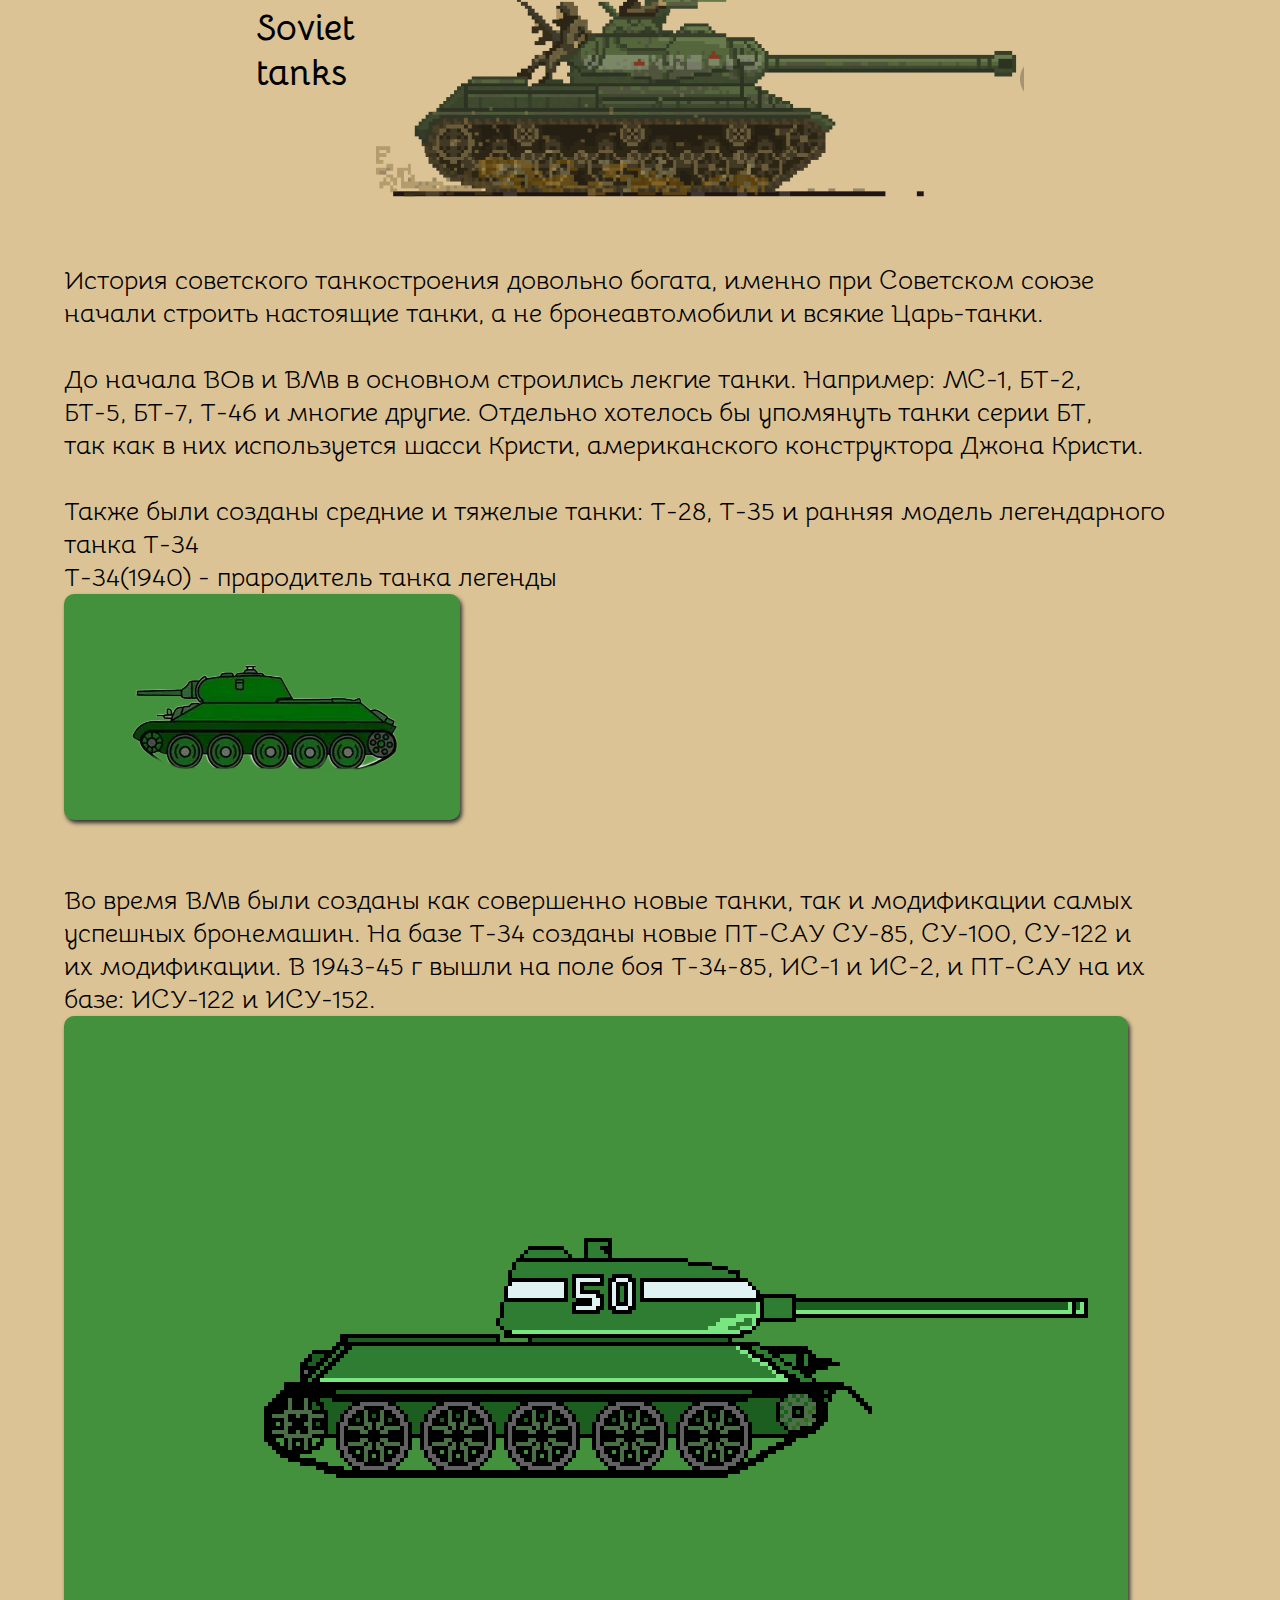
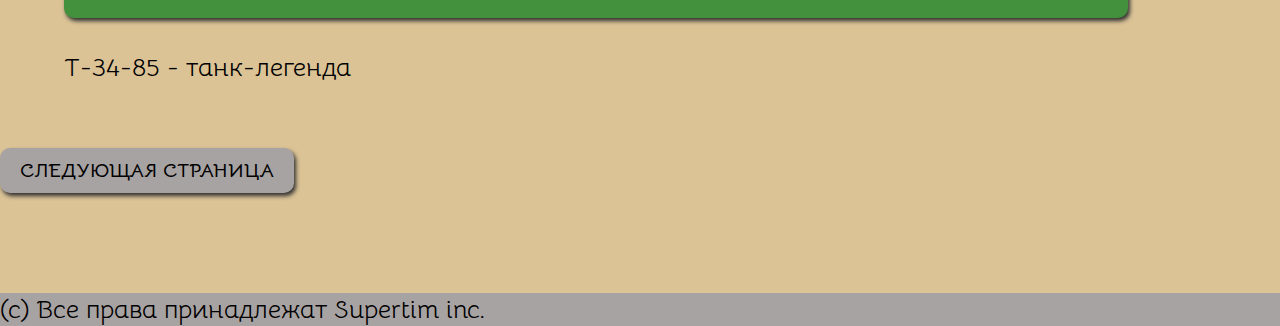
==== stat1.html @ e7a7e529 "Add files via upload" ====
<!DOCTYPE html>
<html lang="en">
<head>
    <meta charset="UTF-8">
    <meta name="viewport" content="width=device-width, initial-scale=1.0">
    <title>Soviet tanks</title>
    <link rel="stylesheet" href="style.css">

</head>
<body>
    <header class ='stat1'>
        <div class="logo">Soviet tanks</div>
        <div><img src="is2.PNG" alt=""></div>


    </header>
    <div class="razr">

    </div>
    <main>
        <article>
            <div class="txt1">
                История советского танкостроения довольно богата, именно при Советском союзе <br>
                начали строить настоящие танки, а не бронеавтомобили и всякие Царь-танки.<br>
                <br>
                До начала ВОв и ВМв в основном строились лекгие танки. Например: МС-1, БТ-2,<br>
                БТ-5, БТ-7, Т-46 и многие другие. Отдельно хотелось бы упомянуть танки серии БТ,<br>
                так как в них используется шасси Кристи, американского конструктора Джона Кристи.<br>
                <br>
                Также были созданы средние и тяжелые танки: Т-28, Т-35 и ранняя модель легендарного<br>
                танка Т-34<br>
                            
                    Т-34(1940) - прародитель танка легенды      <a href="https://ru.wikipedia.org/wiki/%D0%A2-34" class="button1"><img src="i.png" alt=""></a>
 

            </div>

        </article>
        <article>
            <div class="txt1">
                Во время ВМв были созданы как совершенно новые танки, так и модификации самых<br>
                успешных бронемашин. На базе Т-34 созданы новые ПТ-САУ СУ-85, СУ-100, СУ-122 и <br>
                их модификации. В 1943-45 г вышли на поле боя Т-34-85, ИС-1 и ИС-2, и ПТ-САУ на их <br>
                базе: ИСУ-122 и ИСУ-152.<br>
                <a href="https://ru.wikipedia.org/wiki/%D0%A2-34-85" class="button1"><img src="3485_pixian_ai.png" alt=""></a><br>
                Т-34-85 - танк-легенда
            </div>


        </article>
       <a href="stat2.html" class="button">Следующая страница</a>

    </main>
    <div class="razr">
        
    </div>
    <footer>
        <div>(с) Все права принадлежат Supertim inc.</div>
    </footer>
    
</body>
</html>
---- style.css ----
@import url('https://fonts.googleapis.com/css2?family=Bellota&display=swap');
body{
    margin:0;
    font-family: 'Bellota';
}
header{
    height: 100px;
    display: flex;
    align-items: center;
    padding: 0 20%;
    justify-content: space-between;
    background-color:grey;

}
header a{
    margin-right: 50px;
    font-weight: 500;
    font-size: 15px;
    color: black;
    text-decoration: none;
}
.logo{
    font-family: Bellota;
    font-size: 36px;
    font-weight: 850;
}
ul{
    display: flex;

}
li{
    list-style: none;
}
.pust{
    width: 20%;
}
.logostr{
    font-family: Bellota;
    font-size: 36px;
    font-weight: 700;
}
article a{
    margin-right: 50px;
    font-weight: 500;
    font-size: 15px;
    color: black;
    text-decoration: none;
}
main{
    background-color: #dbc396;
}
.txt{
    font-family: Bellota;
    font-size: 26px;
    display: flex;
    justify-content: flex-start;
    flex-wrap: wrap;
    background-color: rgb(168, 163, 163);
    text-align: left;
    width: 80%;
    margin: 5%;

}
.razr{
    height: 100px;
    background-color: #dbc396;
}
.ss{
    margin:5%;
    background-color: grey;
}

footer{
    background-color: rgb(168, 163, 163);
    font-family: Bellota;
    font-size: 26px;
}
.stat1{
    background-color: #dbc396;
    font-family: Bellota;
    font-size: 26px;
}
.img1{
    display: flex;

}
.button{
    display: inline-block;
    padding: 10px 20px;
    background-color:  rgb(168, 163, 163);
    text-decoration: none;
    border-radius: 10px;
    color: #000000;
    font-size: 20px;
    font-weight: 800;
    text-transform: uppercase;
    box-shadow: 2px 3px 4px #313131;
}
.button:hover{
    background-color: rgba(163, 161, 160, 0.3);
    box-shadow: none;
}
.button1{
    display: inline-block;
    padding: 10px 20px;
    background-color:  rgb(68, 145, 61);
    text-decoration: none;
    border-radius: 10px;
    color: #000000;
    font-size: 20px;
    font-weight: 800;
    text-transform: uppercase;
    box-shadow: 2px 3px 4px #313131;
}
.button1:hover{
    background-color: rgba(41, 134, 57, 0.3);
    box-shadow: none;
}
.txt1{
    font-family: Bellota;
    font-size: 26px;
    display: flex;
    justify-content: flex-start;
    flex-wrap: wrap;
    text-align: left;
    margin: 5%;

}
.statcolor{
    background-color: #dbc396;
}
body{
    background-color: #dbc396;
}
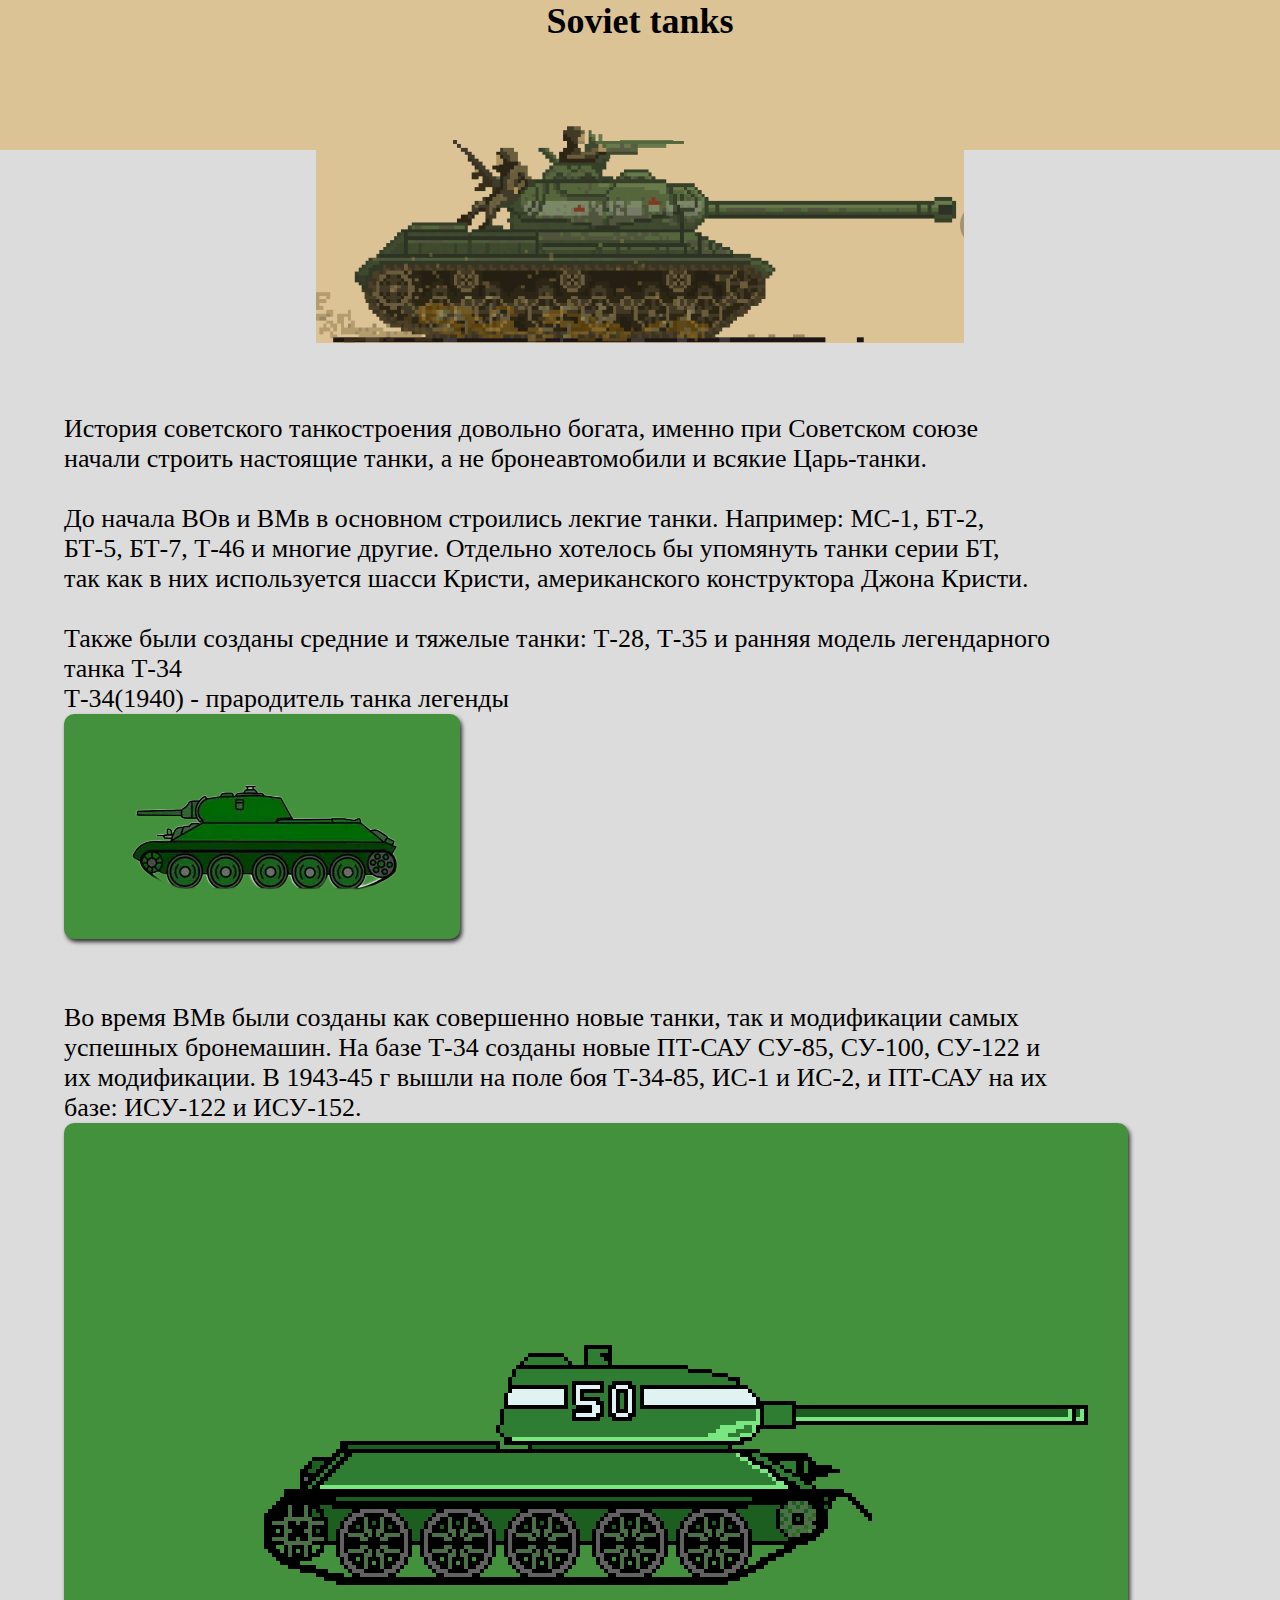
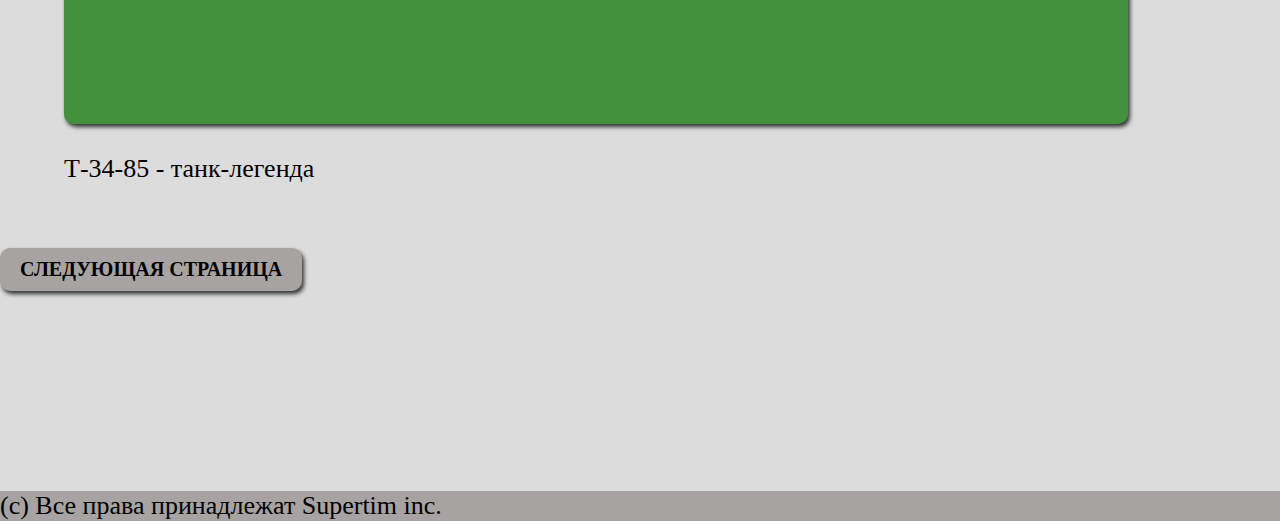
==== commit cbfd9e69: "Add files via upload" ====
--- a/stat1.html
+++ b/stat1.html
@@ -1,6 +1,7 @@
 <!DOCTYPE html>
 <html lang="en">
 <head>
+    <meta name="yandex-verification" content="4225d6c9a8a14263" />
     <meta charset="UTF-8">
     <meta name="viewport" content="width=device-width, initial-scale=1.0">
     <title>Soviet tanks</title>
--- a/style.css
+++ b/style.css
@@ -1,7 +1,7 @@
 @import url('https://fonts.googleapis.com/css2?family=Bellota&display=swap');
 body{
     margin:0;
-    font-family: 'Bellota';
+    font-family: 'Montserrat';
 }
 header{
     height: 100px;
@@ -9,7 +9,7 @@
     align-items: center;
     padding: 0 20%;
     justify-content: space-between;
-    background-color:grey;
+    background-color:gray;
 
 }
 header a{
@@ -20,7 +20,7 @@
     text-decoration: none;
 }
 .logo{
-    font-family: Bellota;
+    font-family: Montserrat;
     font-size: 36px;
     font-weight: 850;
 }
@@ -35,7 +35,7 @@
     width: 20%;
 }
 .logostr{
-    font-family: Bellota;
+    font-family: Montserrat;
     font-size: 36px;
     font-weight: 700;
 }
@@ -47,10 +47,9 @@
     text-decoration: none;
 }
 main{
-    background-color: #dbc396;
+    background-color: #DCDCDC;
 }
 .txt{
-    font-family: Bellota;
     font-size: 26px;
     display: flex;
     justify-content: flex-start;
@@ -62,8 +61,7 @@
 
 }
 .razr{
-    height: 100px;
-    background-color: #dbc396;
+    height: 200px;
 }
 .ss{
     margin:5%;
@@ -72,12 +70,10 @@
 
 footer{
     background-color: rgb(168, 163, 163);
-    font-family: Bellota;
     font-size: 26px;
 }
 .stat1{
     background-color: #dbc396;
-    font-family: Bellota;
     font-size: 26px;
 }
 .img1{
@@ -117,7 +113,8 @@
     box-shadow: none;
 }
 .txt1{
-    font-family: Bellota;
+    border-radius: 30px;
+    background-color: #DCDCDC;
     font-size: 26px;
     display: flex;
     justify-content: flex-start;
@@ -127,8 +124,120 @@
 
 }
 .statcolor{
-    background-color: #dbc396;
+    background-color: #DCDCDC;
 }
 body{
-    background-color: #dbc396;
-}+    background-color: #DCDCDC;
+}
+.prest{
+    border-radius: 30px;
+    width: 100%;
+}
+figure{
+    width: 500px;
+    height: 500px;
+}
+/* планшеты горизонтально */
+@media (min-width: 992px) and (max-width: 1199px) {
+    header{padding:0 10%}
+ 
+}
+
+/* планшеты вертикально */
+@media (min-width: 768px) and (max-width: 1366px) {
+    header {
+        height: 150px;
+        display: flex;
+        align-items: center;
+        padding: 0 20%;
+        justify-content: space-between;
+        background-color: grey;
+        flex-direction: column;
+    }
+}
+
+/* телефоны горизонтально */
+@media (max-width: 767px) {
+    header {
+        height: 150px;
+        display: flex;
+        align-items: center;
+        padding: 0 20%;
+        justify-content: space-between;
+        background-color: grey;
+        flex-direction: column;
+    }
+    .button {
+        display: inline-block;
+        padding: 5px 5px;
+        background-color: rgb(168, 163, 163);
+        text-decoration: none;
+        border-radius: 10px;
+        color: #000000;
+        font-size: 10px;
+        font-weight: 800;
+        text-transform: uppercase;
+        box-shadow: 2px 3px 4px #313131;
+    }
+    header a {
+        margin-right: 20px;
+        font-weight: 500;
+        font-size: 15px;
+        color: black;
+        text-decoration: none;
+    }
+
+}
+
+/* телефоны вертикально */
+@media (max-width: 480px) {
+    header {
+        height: 150px;
+        display: flex;
+        align-items: center;
+        padding: 0 20%;
+        justify-content: space-between;
+        background-color: grey;
+        flex-direction: column;
+    }
+    .button {
+        display: inline-block;
+        padding: 5px 5px;
+        background-color: rgb(168, 163, 163);
+        text-decoration: none;
+        border-radius: 10px;
+        color: #000000;
+        font-size: 8px;
+        font-weight: 800;
+        text-transform: uppercase;
+        box-shadow: 2px 3px 4px #313131;
+    }
+    header a {
+        margin-right: 20px;
+        font-weight: 500;
+        font-size: 15px;
+        color: black;
+        text-decoration: none;
+    }
+    .txt1{
+        border-radius: 30px;
+        background-color: #DCDCDC;
+        font-size: 16px;
+        display: flex;
+        justify-content: flex-start;
+        flex-wrap: wrap;
+        text-align: left;
+        margin: 5%;
+    
+    }
+    .logostr{
+        font-family: Montserrat;
+        font-size: 26px;
+        font-weight: 700;
+    }
+    
+    .razr{
+        height: 70px;
+    }
+}
+
